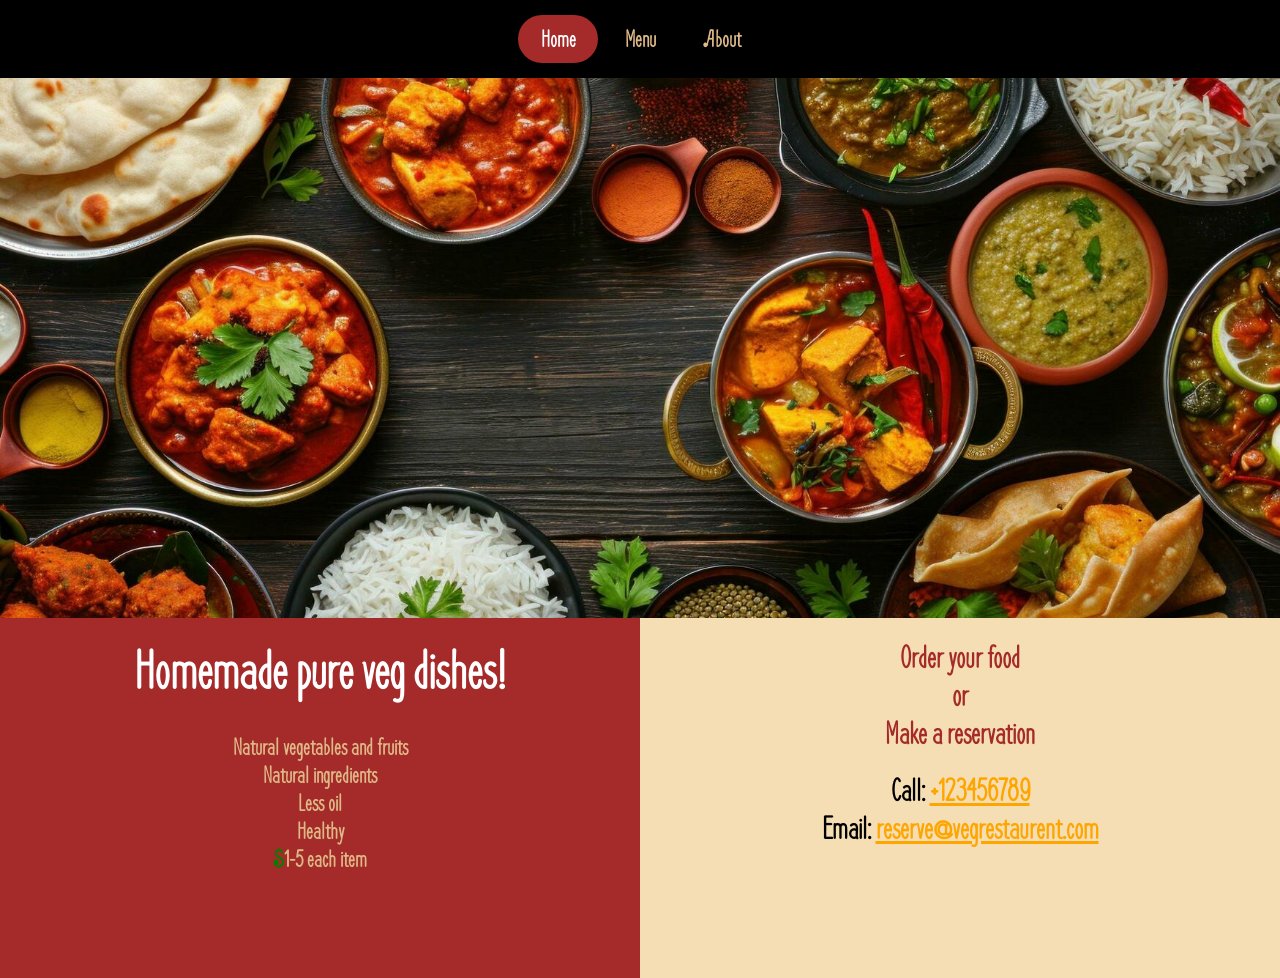
==== index.html @ 7e7a1273 "Deployment commit" ====
<!DOCTYPE html>
<html lang="en">
    <head>
        <meta charset="UTF-8">
        <meta name="viewport" content="width=device-width, initial-scale=1.0">
        <title>Veg Restaurent</title>
    <script defer src="main.js"></script></head>

    <body>

        <header>
            <nav>
                <button id="home">Home</button>
                <button id="menu">Menu</button>
                <button id="about">About</button>
            </nav>
        </header>
        
        <div id="content">
        </div>

    </body>
</html>
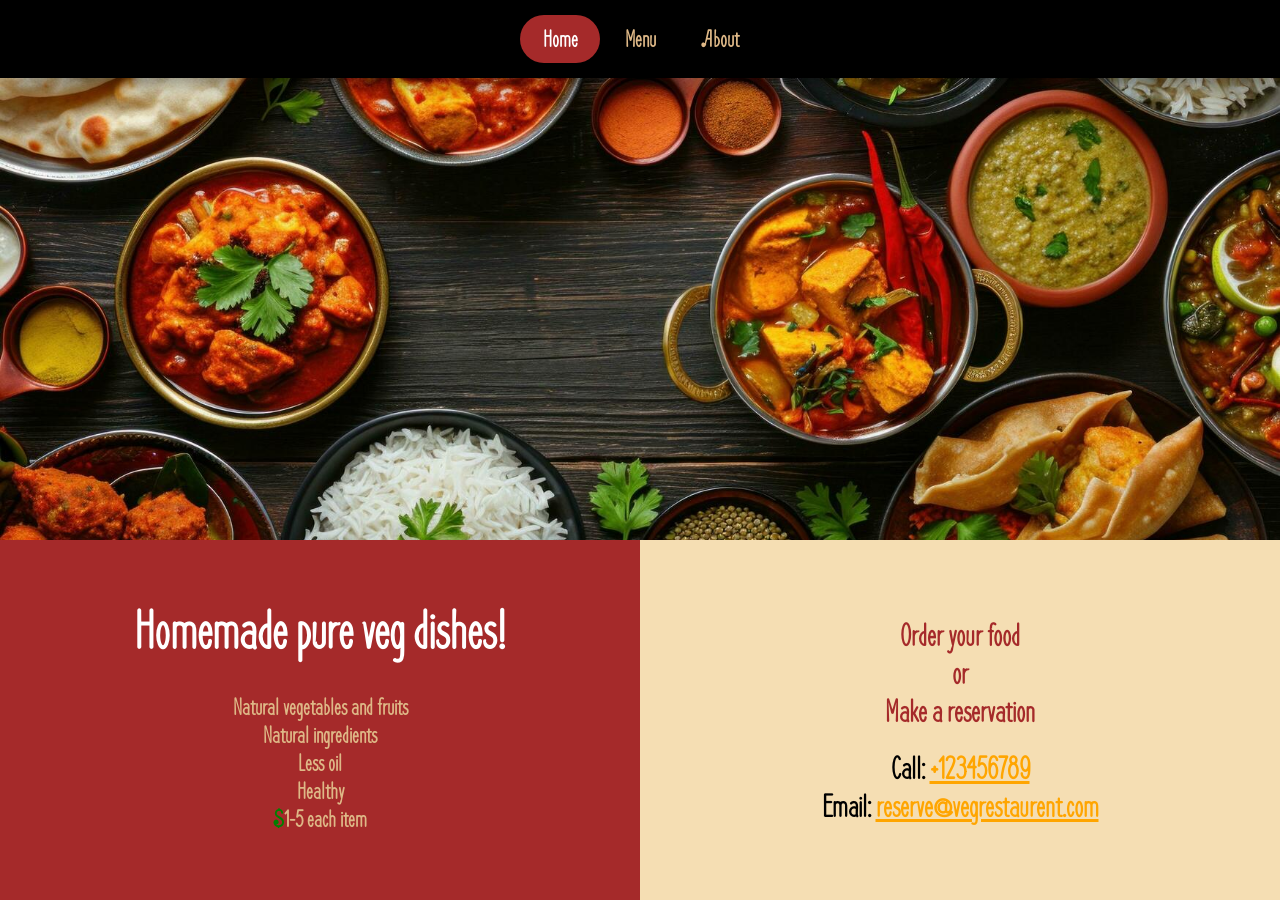
==== commit f47bbc30: "fix: name typo" ====
--- a/index.html
+++ b/index.html
@@ -3,7 +3,7 @@
     <head>
         <meta charset="UTF-8">
         <meta name="viewport" content="width=device-width, initial-scale=1.0">
-        <title>Veg Restaurent</title>
+        <title>Veg Restaurant</title>
     <script defer src="main.js"></script></head>
 
     <body>
